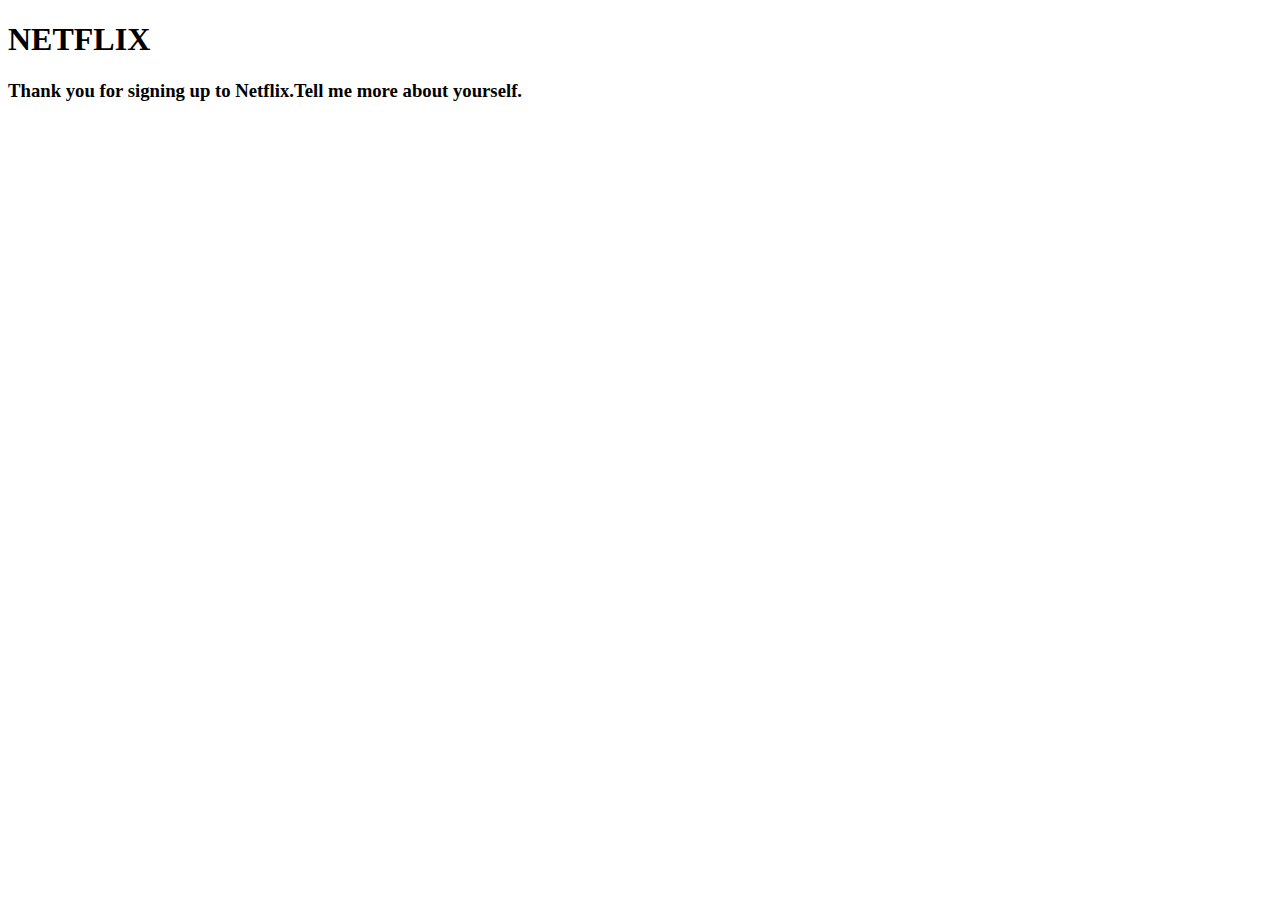
==== indexv2.html @ 50e9e157 "first" ====
<!DOCTYPE html>
<html lang="en">
<head>
    <meta charset="UTF-8">
    <meta http-equiv="X-UA-Compatible" content="IE=edge">
    <meta name="viewport" content="width=device-width, initial-scale=1.0">
    <link rel="stylesheet" href="style.css">
    <title>Netflix</title>
</head>
<body>
    <div id="container">


        <header id="header">
            <h1>NETFLIX</h1>
            <h3>Thank you for signing up to Netflix.Tell me more about yourself.</h3>
        </header>



    </div>
</body>
</html>
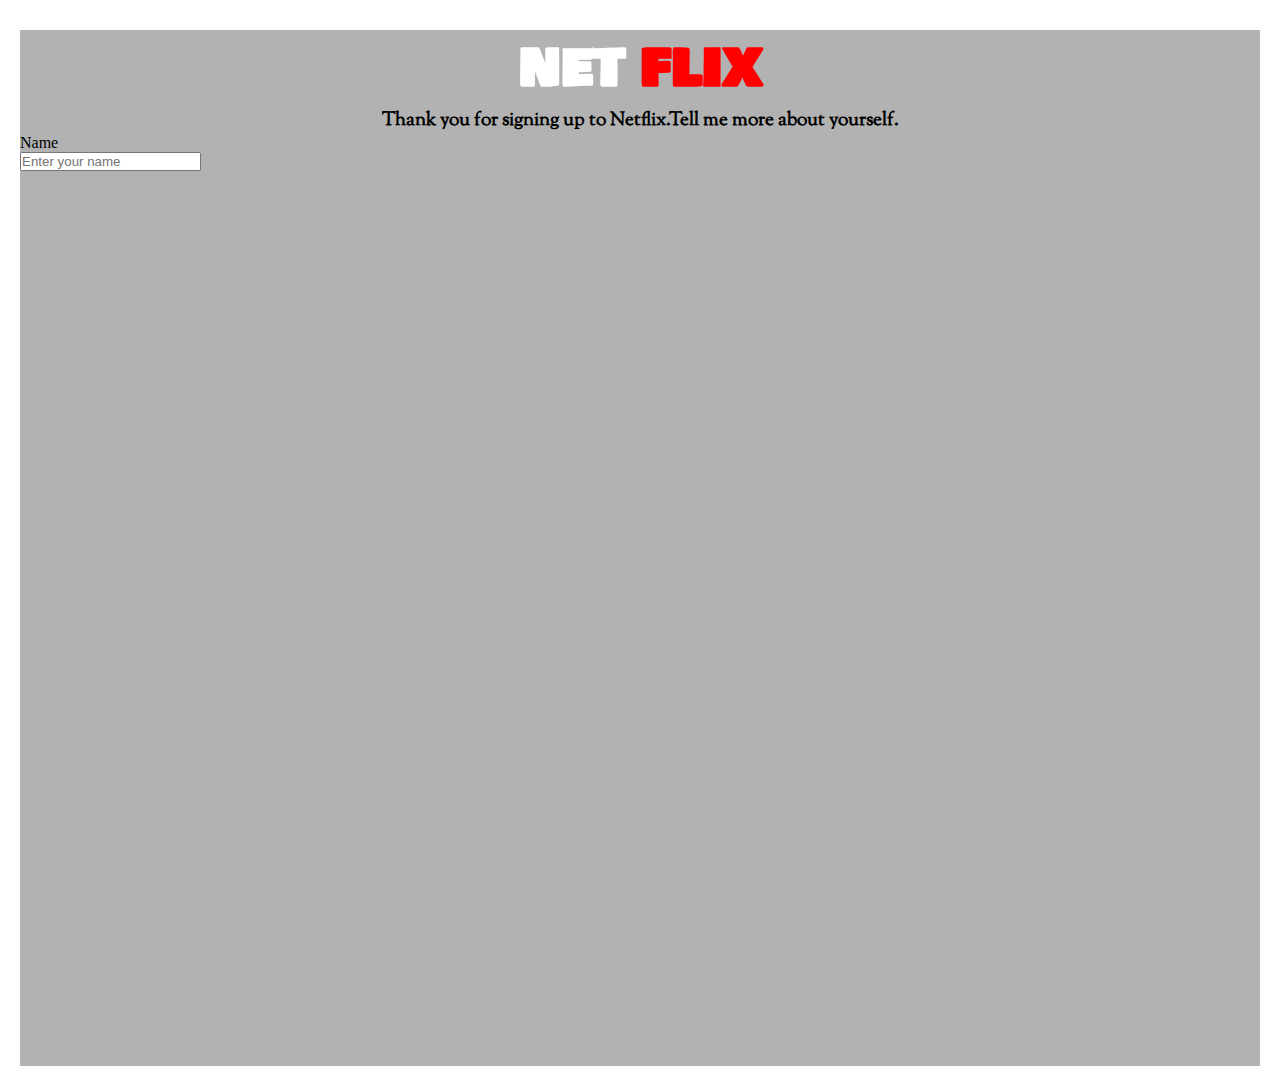
==== commit af72e205: "second" ====
--- a/indexv2.html
+++ b/indexv2.html
@@ -4,7 +4,7 @@
     <meta charset="UTF-8">
     <meta http-equiv="X-UA-Compatible" content="IE=edge">
     <meta name="viewport" content="width=device-width, initial-scale=1.0">
-    <link rel="stylesheet" href="style.css">
+    <link rel="stylesheet" href="stylev2.css">
     <title>Netflix</title>
 </head>
 <body>
@@ -12,9 +12,33 @@
 
 
         <header id="header">
-            <h1>NETFLIX</h1>
-            <h3>Thank you for signing up to Netflix.Tell me more about yourself.</h3>
+            <h1 id="title">NET <span>FLIX</span></h1>
+            <h3 id="description">Thank you for signing up to Netflix.Tell me more about yourself.</h3>
         </header>
+
+        <section id="survet-form-container">
+            
+            <form action="result.html" method="get">
+
+                <div class="input-box">
+                    <label for="name">Name</label>
+                    <br>
+                    <input type="text" name="name" id="name" placeholder="Enter your name">
+                </div>
+
+
+
+
+
+                
+            </form>
+
+
+
+
+
+
+        </section>
 
 
 
--- a/stylev2.css
+++ b/stylev2.css
@@ -0,0 +1,37 @@
+@import url('https://fonts.googleapis.com/css2?family=Bowlby+One+SC&display=swap');
+@import url('https://fonts.googleapis.com/css2?family=Sorts+Mill+Goudy:ital@1&display=swap');
+*{
+    margin: 0;
+    padding: 0;
+    box-sizing: border-box;
+}
+
+body{
+    /* background-image: url(./img/netflix-background-image\ 1.png); */
+}
+
+#container{
+    max-width: 1240px;
+    height: 1036px;
+    background-color: rgba(0, 0, 0, 0.3);
+    margin: auto;
+    margin-top: 30px;
+}
+
+#title{
+    font-size: 3.1rem;
+    color: white;
+    font-family: 'Bowlby One SC', cursive;
+}
+span{
+    color: #ff0000;
+}
+
+#description{
+    /* color: white; */
+    font-family: 'Sorts Mill Goudy', serif;
+}
+
+#header{
+    text-align: center;
+}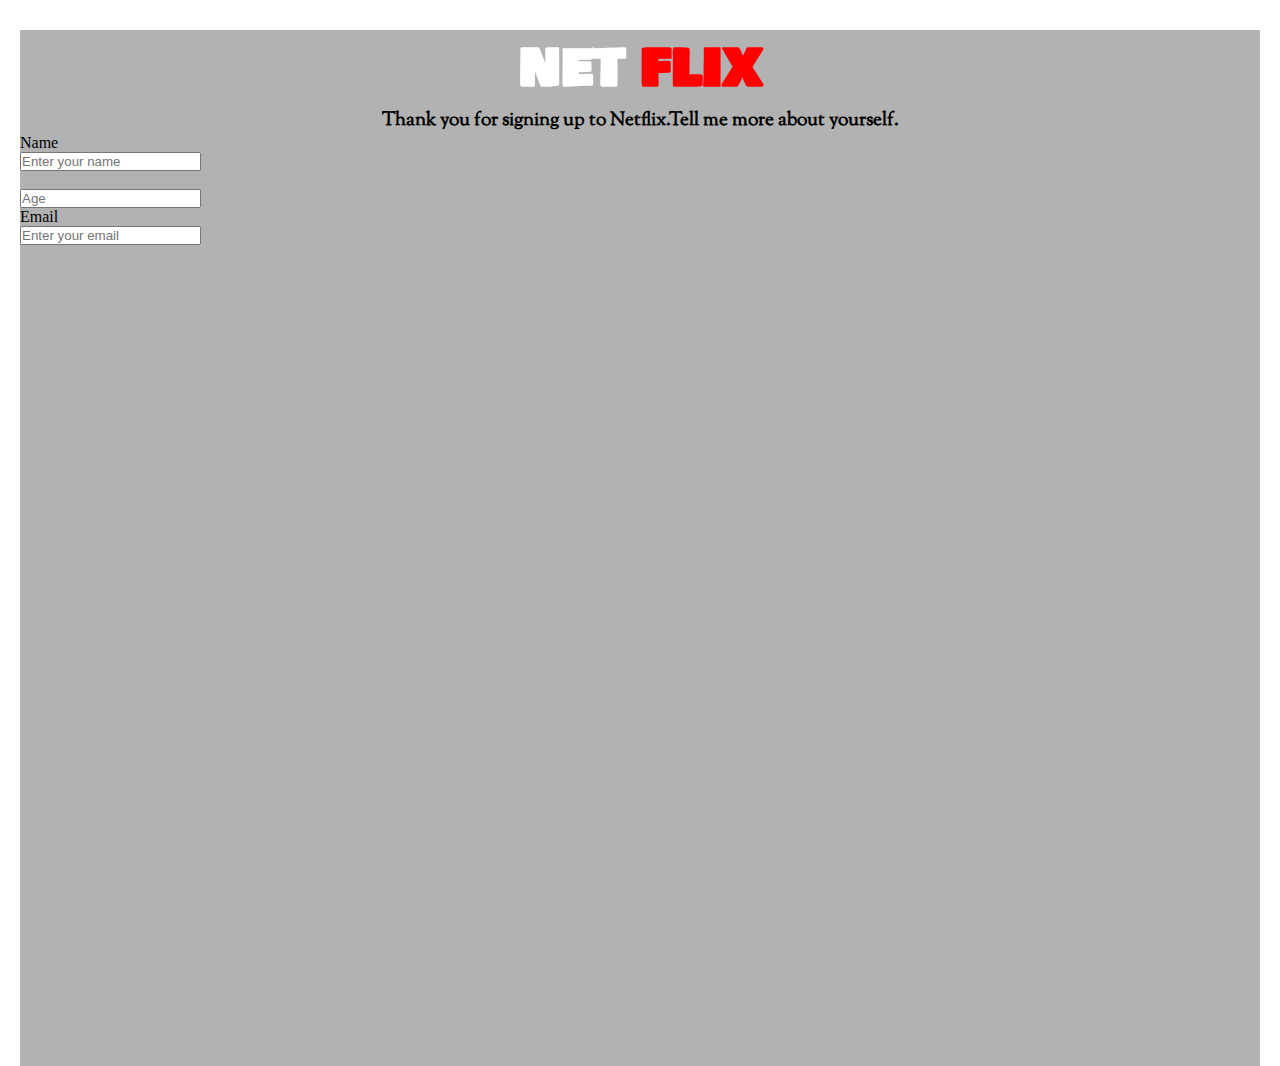
==== commit 325b0863: "third" ====
--- a/indexv2.html
+++ b/indexv2.html
@@ -26,7 +26,17 @@
                     <input type="text" name="name" id="name" placeholder="Enter your name">
                 </div>
 
+                <div class="input-inbox">
+                    <label for=""></label>
+                    <br>
+                    <input type="number" name="age" id="Age" placeholder="Age">
+                </div>
 
+                <div class="input-box">
+                    <label for="email">Email</label>
+                    <br>
+                    <input type="email" name="email" id="email" placeholder="Enter your email">
+                </div>
 
 
 
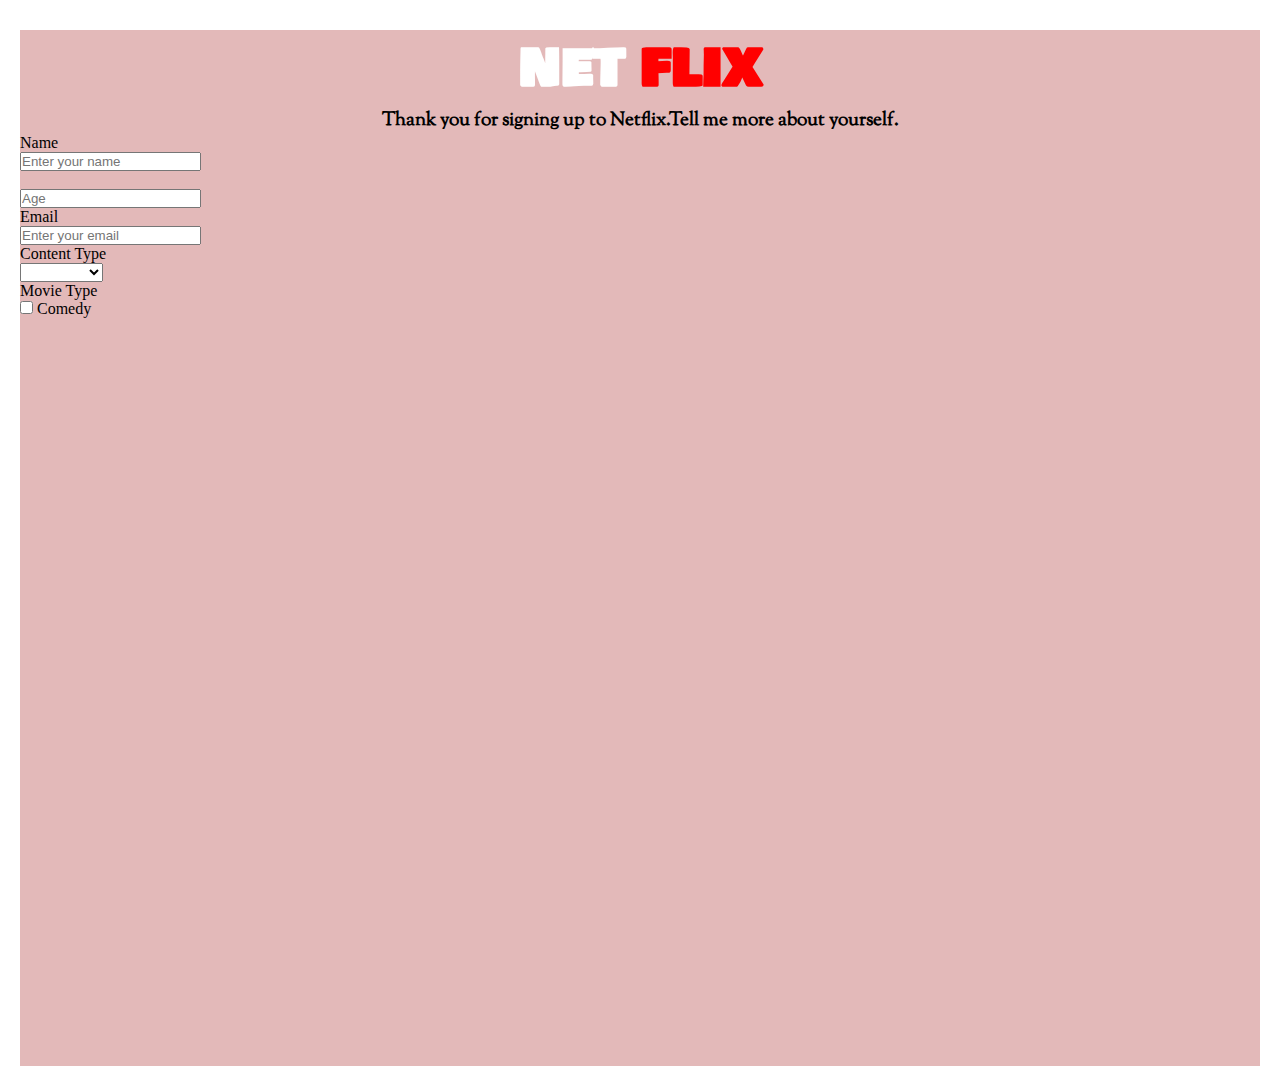
==== commit 232b0fe9: "Four" ====
--- a/indexv2.html
+++ b/indexv2.html
@@ -38,6 +38,24 @@
                     <input type="email" name="email" id="email" placeholder="Enter your email">
                 </div>
 
+                <div class="input-box">
+                    <label for="content">Content Type</label>
+                    <br>
+                    <select name="content" id="dropdown">
+                    <option value="" hidden></option>
+                        <option value="movie">Movies</option>
+                        <option value="series">Series</option>
+                        <option value="TV_Shows">TV Shows</option>
+                    </select>
+                </div>
+
+                <div class="input-box">
+                    <label for="">Movie Type</label>
+                    <br>
+                    <input type="checkbox" name="movie" id="first-check" value="Comedy">
+                    <label for="first-check">Comedy</label>
+                </div>
+
 
 
                 
--- a/stylev2.css
+++ b/stylev2.css
@@ -13,7 +13,7 @@
 #container{
     max-width: 1240px;
     height: 1036px;
-    background-color: rgba(0, 0, 0, 0.3);
+    background-color: rgba(163, 24, 24, 0.3);
     margin: auto;
     margin-top: 30px;
 }
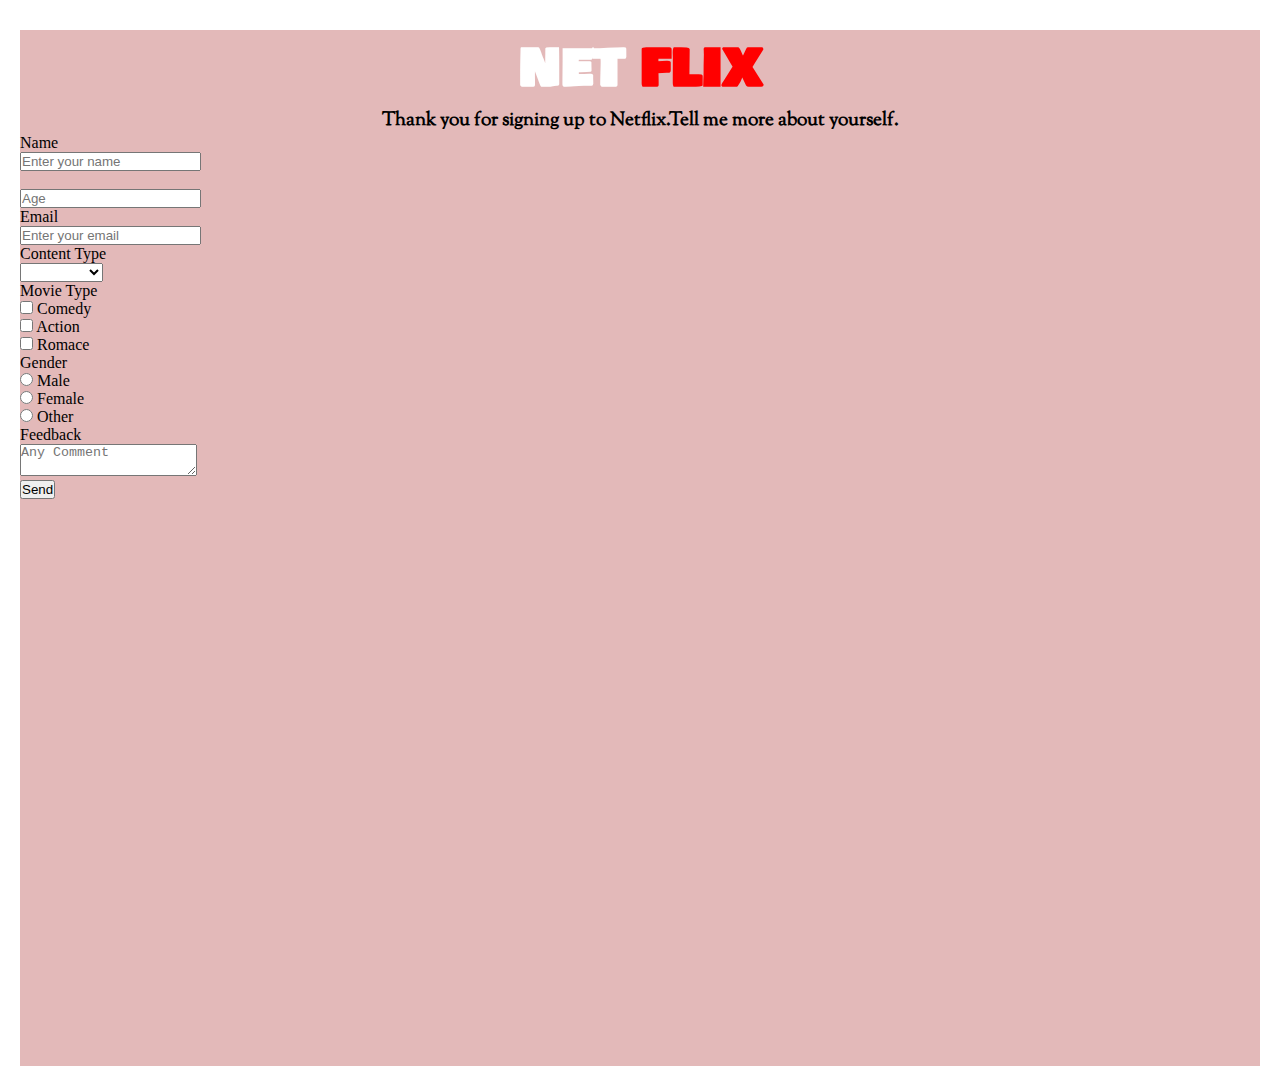
==== commit fe7e5e83: "html done" ====
--- a/indexv2.html
+++ b/indexv2.html
@@ -1,48 +1,48 @@
 <!DOCTYPE html>
 <html lang="en">
+
 <head>
-    <meta charset="UTF-8">
-    <meta http-equiv="X-UA-Compatible" content="IE=edge">
-    <meta name="viewport" content="width=device-width, initial-scale=1.0">
-    <link rel="stylesheet" href="stylev2.css">
+    <meta charset="UTF-8" />
+    <meta http-equiv="X-UA-Compatible" content="IE=edge" />
+    <meta name="viewport" content="width=device-width, initial-scale=1.0" />
+    <link rel="stylesheet" href="stylev2.css" />
     <title>Netflix</title>
 </head>
+
 <body>
     <div id="container">
-
-
         <header id="header">
             <h1 id="title">NET <span>FLIX</span></h1>
-            <h3 id="description">Thank you for signing up to Netflix.Tell me more about yourself.</h3>
+            <h3 id="description">
+                Thank you for signing up to Netflix.Tell me more about yourself.
+            </h3>
         </header>
 
         <section id="survet-form-container">
-            
             <form action="result.html" method="get">
-
                 <div class="input-box">
                     <label for="name">Name</label>
-                    <br>
-                    <input type="text" name="name" id="name" placeholder="Enter your name">
+                    <br />
+                    <input type="text" name="name" id="name" placeholder="Enter your name" />
                 </div>
 
                 <div class="input-inbox">
                     <label for=""></label>
-                    <br>
-                    <input type="number" name="age" id="Age" placeholder="Age">
+                    <br />
+                    <input type="number" name="age" id="Age" placeholder="Age" />
                 </div>
 
                 <div class="input-box">
                     <label for="email">Email</label>
-                    <br>
-                    <input type="email" name="email" id="email" placeholder="Enter your email">
+                    <br />
+                    <input type="email" name="email" id="email" placeholder="Enter your email" />
                 </div>
 
                 <div class="input-box">
                     <label for="content">Content Type</label>
-                    <br>
+                    <br />
                     <select name="content" id="dropdown">
-                    <option value="" hidden></option>
+                        <option value="" hidden></option>
                         <option value="movie">Movies</option>
                         <option value="series">Series</option>
                         <option value="TV_Shows">TV Shows</option>
@@ -51,25 +51,42 @@
 
                 <div class="input-box">
                     <label for="">Movie Type</label>
-                    <br>
-                    <input type="checkbox" name="movie" id="first-check" value="Comedy">
+                    <br />
+                    <input type="checkbox" name="movie" id="first-check" value="Comedy" />
                     <label for="first-check">Comedy</label>
+                    <br />
+                    <input type="checkbox" name="movie" id="second-check" value="Action" />
+                    <label for="second-check">Action</label>
+                    <br />
+                    <input type="checkbox" name="movie" id="third-check" value="Romace" />
+                    <label for="third-check">Romace</label>
                 </div>
 
+                <div class="input-box">
+                    <label for="">Gender</label>
+                    <br />
+                    <input type="radio" name="gender" id="first-radio" value="Male" />
+                    <label for="first-radio">Male</label>
+                    <br />
+                    <input type="radio" name="gender" id="second-radio" value="Female" />
+                    <label for="second-radio">Female</label>
+                    <br />
+                    <input type="radio" name="gender" id="third-radio" value="Other" />
+                    <label for="third-radio">Other</label>
+                </div>
 
+                <div class="input-box">
+                    <label for="feedback">Feedback</label>
+                    <br />
+                    <textarea name="feedback" id="feedback" placeholder="Any Comment"></textarea>
+                </div>
 
-                
+                <div class="form-submit">
+                    <button type="submit" id="form-button">Send</button>
+                </div>
             </form>
-
-
-
-
-
-
         </section>
-
-
-
     </div>
 </body>
+
 </html>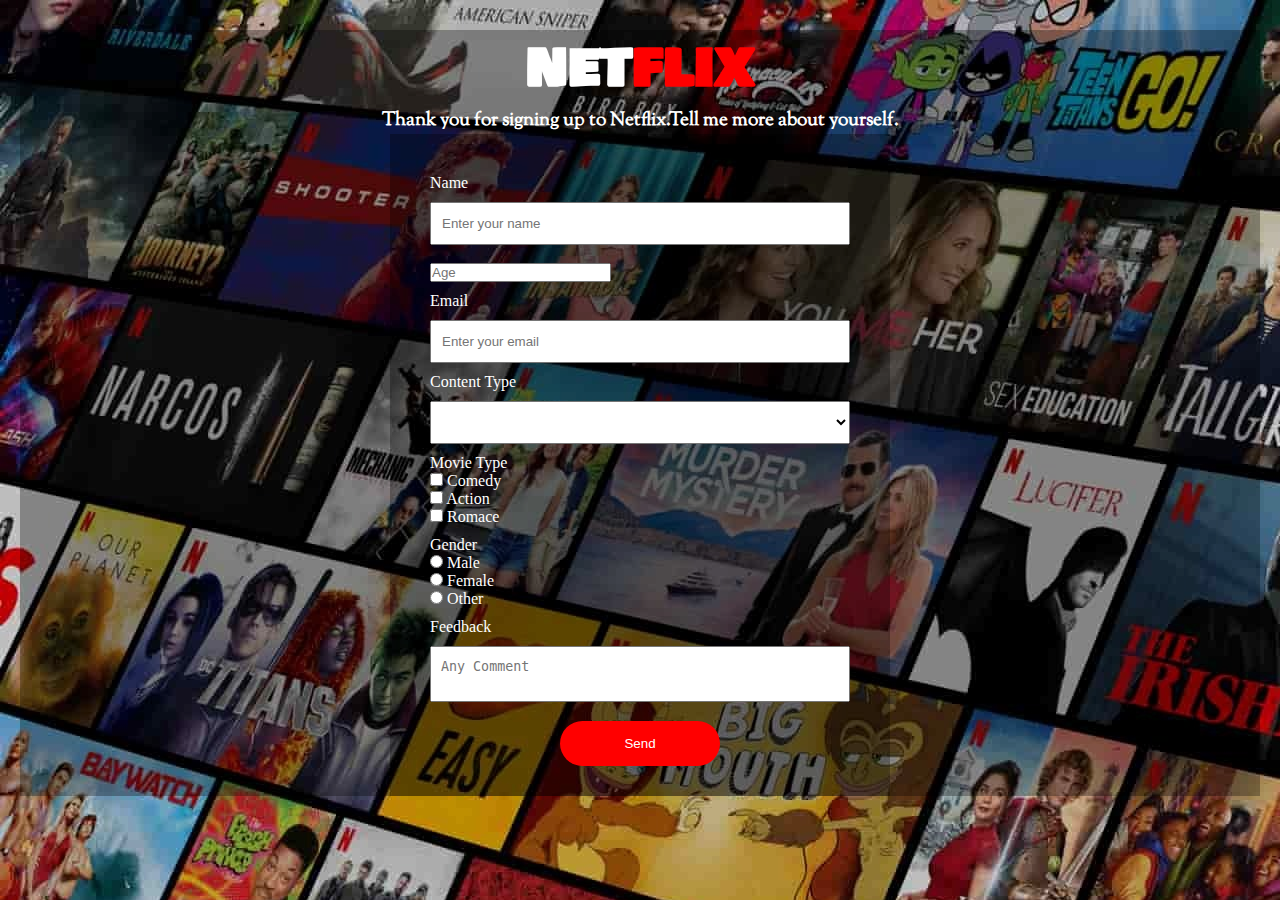
==== commit 17627aec: "lastone" ====
--- a/indexv2.html
+++ b/indexv2.html
@@ -12,13 +12,13 @@
 <body>
     <div id="container">
         <header id="header">
-            <h1 id="title">NET <span>FLIX</span></h1>
+            <h1 id="title">NET<span>FLIX</span></h1>
             <h3 id="description">
                 Thank you for signing up to Netflix.Tell me more about yourself.
             </h3>
         </header>
 
-        <section id="survet-form-container">
+        <section id="survey-form-container">
             <form action="result.html" method="get">
                 <div class="input-box">
                     <label for="name">Name</label>
--- a/stylev2.css
+++ b/stylev2.css
@@ -7,13 +7,14 @@
 }
 
 body{
-    /* background-image: url(./img/netflix-background-image\ 1.png); */
+    background-image: url(./img/netflix-background-image\ 1.png);
+    color: white;
 }
 
 #container{
     max-width: 1240px;
-    height: 1036px;
-    background-color: rgba(163, 24, 24, 0.3);
+    /* height: 1036px; */
+    background-color: rgba(0, 0, 0, 0.3);
     margin: auto;
     margin-top: 30px;
 }
@@ -34,4 +35,50 @@
 
 #header{
     text-align: center;
+}
+
+textarea{
+    resize: none;
+}
+
+#survey-form-container{
+    width: 500px;
+    background-color: hwb(0 0% 100% / 0.301);
+    margin: auto;
+    padding: 30px 40px;
+}
+
+#name,
+#age,
+#email,
+#dropdown,
+#feedback{
+    width: 100%;
+    padding: 12px 10px;
+    margin-top: 10px;
+}
+
+.input-box{
+    margin-top: 10px;
+}
+
+#form-button{
+    width: 160px;
+    height: 45px;
+    background-color:#ff0000;
+    border-radius: 50px;
+    border: none;
+    cursor: pointer;
+    color: white;
+}
+
+.form-submit{
+    margin: auto;
+    width: 160px;
+    margin-top: 15px;
+}
+
+#form-button:hover{
+    background-color:white;
+    color: #ff0000;
 }